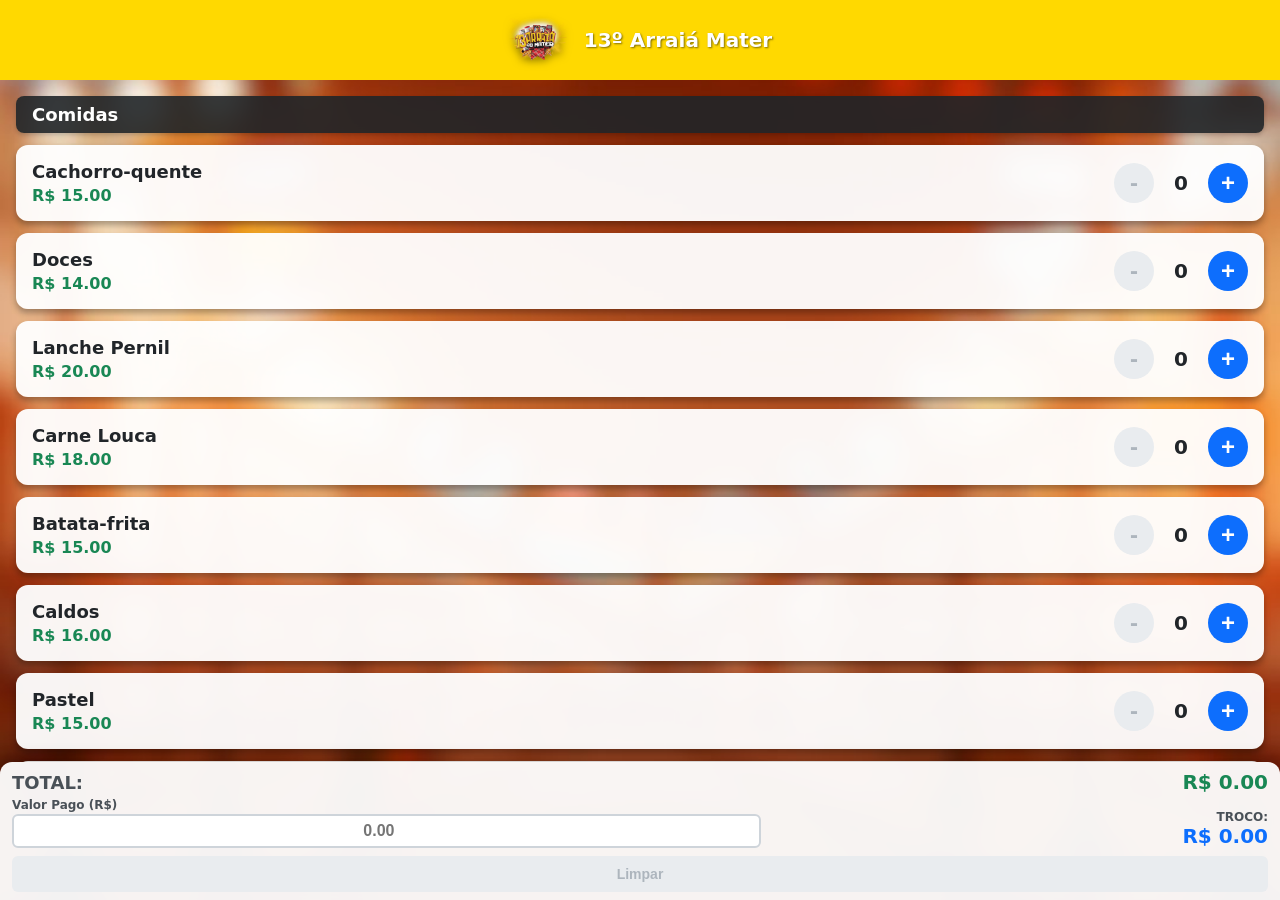
==== caixa.html @ 11f11bc7 "first commit" ====
<!DOCTYPE html>
<html lang="pt-BR">

<head>
  <meta charset="UTF-8">
  <meta name="viewport" content="width=device-width, initial-scale=1.0, maximum-scale=1.0, user-scalable=no">
  <title>Caixa - 13º Arraiá Mater</title>
  <link rel="stylesheet" href="style.css?v=3">
</head>

<body>
    <div id="scroll-area">
        <header>
            <img src="logo.png" alt="Logo Arraiá Mater" class="logo-header">
            13º Arraiá Mater
        </header>

        <div id="product-list"></div>
    </div>

  <footer>
    <div class="total-row">
      <span class="total-label">TOTAL:</span>
      <span class="total-value" id="total-value">R$ 0.00</span>
    </div>
    <div class="payment-row">
      <div class="input-group">
        <label>Valor Pago (R$)</label>
        <input type="number" id="received-value" step="0.01" placeholder="0.00" inputmode="decimal">
      </div>
      <div class="change-display">
        <div class="change-label">TROCO:</div>
        <div class="change-value" id="change-value">R$ 0.00</div>
      </div>
    </div>
    <button class="btn-finish" id="btn-finish" disabled>Limpar</button>
  </footer>

  <script>
    let produtos = [];
    const productListEl = document.getElementById('product-list');
    const totalValueEl = document.getElementById('total-value');
    const receivedInput = document.getElementById('received-value');
    const changeValueEl = document.getElementById('change-value');
    const btnFinish = document.getElementById('btn-finish');

    fetch('products.json')
      .then(res => res.json())
      .then(data => {
        produtos = data.map((p, index) => ({
          id: index,
          nome: p.Nome,
          referencia: p.Referencia,
          preco: p.Preco,
          tipo: p.Tipo,
          quantidade: 0
        }));
        renderProducts();
      });

    function renderProducts() {
      productListEl.innerHTML = '';

      const grupos = produtos.reduce((acc, p) => {
        (acc[p.tipo] = acc[p.tipo] || []).push(p);
        return acc;
      }, {});

      for (const [tipo, items] of Object.entries(grupos)) {
        const header = document.createElement('div');
        header.className = 'category-header';
        header.textContent = tipo;
        productListEl.appendChild(header);

        items.forEach(p => {
          const div = document.createElement('div');
          div.className = 'product';

          const nomeExibicao = p.referencia ? `${p.nome} - ${p.referencia}` : p.nome;

          div.innerHTML = `
                        <div class="info">
                            <p class="name">${nomeExibicao}</p>
                            <p class="price">R$ ${p.preco.toFixed(2)}</p>
                        </div>
                        <div class="controls">
                            <button class="btn-qty btn-minus" onclick="updateQty(${p.id}, -1)" ${p.quantidade === 0 ? 'disabled' : ''}>-</button>
                            <span class="qty">${p.quantidade}</span>
                            <button class="btn-qty btn-plus" onclick="updateQty(${p.id}, 1)">+</button>
                        </div>
                    `;
          productListEl.appendChild(div);
        });
      }
      updateTotals();
    }

    function updateQty(id, delta) {
      const produto = produtos.find(p => p.id === id);
      if (produto) {
        produto.quantidade += delta;
        if (produto.quantidade < 0) produto.quantidade = 0;
        renderProducts();
      }
    }

    function updateTotals() {
      const total = produtos.reduce((sum, p) => sum + (p.preco * p.quantidade), 0);
      totalValueEl.textContent = `R$ ${total.toFixed(2)}`;

      const received = parseFloat(receivedInput.value.replace(',', '.')) || 0;
      let change = received - total;

      if (total === 0) change = 0;

      changeValueEl.textContent = `R$ ${(change > 0 ? change : 0).toFixed(2)}`;

      if (received > 0 && received < total && total > 0) {
        changeValueEl.classList.add('error');
        btnFinish.disabled = true;
      } else {
        changeValueEl.classList.remove('error');
        btnFinish.disabled = total === 0;
      }
    }

    receivedInput.addEventListener('input', updateTotals);

    btnFinish.addEventListener('click', () => {
      produtos.forEach(p => p.quantidade = 0);
      receivedInput.value = '';
      renderProducts();
    });
  </script>
</body>

</html>
---- style.css ----
body { 
  font-family: system-ui, sans-serif; 
  margin: 0; 
  padding: 0; 
  display: flex; 
  flex-direction: column; 
  height: 100vh; 
  height: 100dvh; 
  background-image: url('fundo.jpg'); 
  background-size: cover; 
  background-position: center; 
  background-attachment: fixed;
  overflow: hidden; 
}

header {
  background: rgb(255, 217, 0);
  color: white;
  padding: 10px 16px;
  font-size: 20px; /* Leve redução para evitar quebra de linha com a logo maior */
  font-weight: bold;
  display: flex;
  align-items: center;
  justify-content: center; /* Joga a logo e o título para o canto esquerdo */
  gap: 16px; /* Espaçamento entre a logo e o texto */
  text-shadow: 1px 1px 2px rgba(0, 0, 0, 0.5);
  backdrop-filter: blur(4px);
  flex-shrink: 0; 
}

/* Cabeçalho vermelho para a tela de convidados */
header.convidados {
  background: rgba(220, 53, 69, 0.9);
}

#scroll-area { 
  flex: 1; 
  min-height: 0; 
  overflow-y: auto; 
  /* padding: 16px; (REMOVIDO para o cabeçalho colar nas bordas) */
  padding-bottom: 24px; 
  -webkit-overflow-scrolling: touch; 
  overscroll-behavior: contain; 
}

#product-list {
  padding: 16px; /* O espaçamento foi movido para cá */
}

.logo-header {
  height: 60px; /* Altura aumentada para dar destaque */
  width: auto;
  flex-shrink: 0; /* Impede que o navegador amasse a imagem por falta de espaço */
  filter: drop-shadow(0px 2px 4px rgba(0, 0, 0, 0.5));
}

.category-header {
  background: rgba(33, 37, 41, 0.9);
  color: white;
  padding: 8px 16px;
  margin: 24px 0 12px 0;
  border-radius: 8px;
  font-weight: bold;
  font-size: 18px;
  backdrop-filter: blur(4px);
  box-shadow: 0 2px 4px rgba(0, 0, 0, 0.2);
}

/* Cabeçalho de categoria azul para a tela de convidados */
.category-header.convidados {
  background: rgba(13, 110, 253, 0.9);
}

.category-header:first-child {
  margin-top: 0;
}

.product {
  display: flex;
  justify-content: space-between;
  align-items: center;
  background: rgba(255, 255, 255, 0.95);
  padding: 16px;
  margin-bottom: 12px;
  border-radius: 12px;
  box-shadow: 0 4px 6px rgba(0, 0, 0, 0.3);
}

.info {
  flex: 1;
}

.name {
  font-size: 18px;
  font-weight: bold;
  margin: 0 0 4px 0;
  color: #212529;
}

.price {
  color: #198754;
  font-size: 16px;
  margin: 0;
  font-weight: bold;
}

.controls {
  display: flex;
  align-items: center;
  gap: 12px;
}

.btn-qty {
  width: 40px;
  height: 40px;
  border: none;
  border-radius: 50%;
  font-size: 24px;
  font-weight: bold;
  color: white;
  cursor: pointer;
  display: flex;
  align-items: center;
  justify-content: center;
  touch-action: manipulation;
}

.btn-minus {
  background: #dc3545;
}

.btn-plus {
  background: #0d6efd;
}

.btn-minus:disabled {
  background: #e9ecef;
  color: #adb5bd;
  cursor: not-allowed;
}

.qty {
  font-size: 20px;
  font-weight: bold;
  width: 30px;
  text-align: center;
  color: #212529;
}

/* ==========================================
   RODAPÉ / TOTALIZADOR (BOX COMPACTO COM FONTE 18-20px)
   ========================================== */
footer {
  flex-shrink: 0;
  width: 100%;
  background: rgba(255, 255, 255, 0.95);
  padding: 8px 12px; /* Mantém o box achatado */
  box-shadow: 0 -4px 15px rgba(0, 0, 0, 0.2);
  box-sizing: border-box;
  border-top-left-radius: 12px;
  border-top-right-radius: 12px;
  backdrop-filter: blur(4px);
  position: relative;
  z-index: 10;
}

.total-row {
  display: flex;
  justify-content: space-between;
  align-items: center;
  margin-bottom: 4px;
}

.total-label {
  font-size: 18px; /* Ajustado para o tamanho solicitado */
  font-weight: bold;
  color: #495057;
}

.total-value {
  font-size: 20px; /* Ajustado para o tamanho solicitado */
  font-weight: bold;
  color: #198754;
}

.payment-row {
  display: flex;
  gap: 8px; 
  margin-bottom: 8px; 
  align-items: flex-end;
}

.input-group {
  flex: 3;
}

.input-group label {
  display: block;
  font-size: 12px; 
  font-weight: bold;
  color: #495057;
  margin-bottom: 2px; 
}

.input-group input {
  width: 100%;
  padding: 6px; 
  font-size: 16px; /* Mantido em 16px estritamente para evitar o auto-zoom nativo do Safari/iOS */
  font-weight: bold;
  border: 2px solid #ced4da;
  border-radius: 6px;
  box-sizing: border-box;
  text-align: center;
}

.change-display {
  flex: 2;
  text-align: right;
}

.change-label {
  font-size: 12px; 
  font-weight: bold;
  color: #495057;
  margin-bottom: 0; 
}

.change-value {
  font-size: 20px; /* Ajustado para o tamanho solicitado */
  font-weight: bold;
  color: #0d6efd;
}

.change-value.error {
  color: #dc3545;
}

.btn-finish, .btn-reset {
  width: 100%;
  padding: 10px; 
  color: white;
  border: none;
  border-radius: 6px;
  font-size: 14px; /* Ajustado para a faixa solicitada */
  font-weight: bold;
  cursor: pointer;
  touch-action: manipulation;
}

.btn-finish {
  background: #dc3545;
}

.btn-finish:disabled {
  background: #e9ecef;
  color: #adb5bd;
  cursor: not-allowed;
}

.btn-reset {
  background: #6c757d;
}
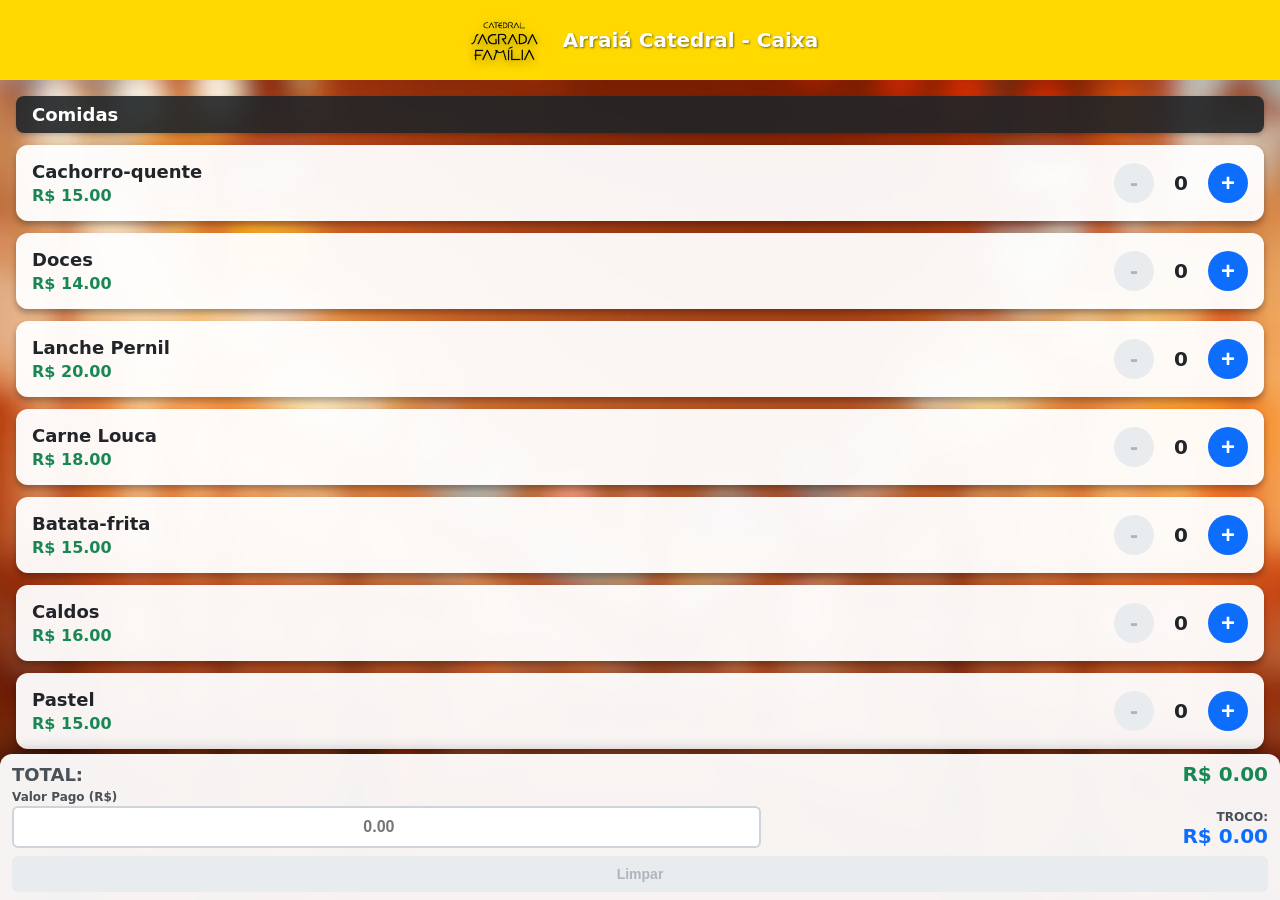
==== commit 912450e4: "nome em caixa" ====
--- a/caixa.html
+++ b/caixa.html
@@ -4,15 +4,15 @@
 <head>
   <meta charset="UTF-8">
   <meta name="viewport" content="width=device-width, initial-scale=1.0, maximum-scale=1.0, user-scalable=no">
-  <title>Caixa - 13º Arraiá Mater</title>
+  <title>Caixa - Arraiá Sagrada Família</title>
   <link rel="stylesheet" href="style.css?v=3">
 </head>
 
 <body>
     <div id="scroll-area">
         <header>
-            <img src="logo.png" alt="Logo Arraiá Mater" class="logo-header">
-            13º Arraiá Mater
+            <img src="assets/titulo-catedral.png" alt="catedral" class="logo-header">
+            Arraiá Catedral - Caixa
         </header>
 
         <div id="product-list"></div>
--- a/style.css
+++ b/style.css
@@ -204,13 +204,14 @@
 
 .input-group input {
   width: 100%;
-  padding: 6px; 
+  padding: 10px; 
   font-size: 16px; /* Mantido em 16px estritamente para evitar o auto-zoom nativo do Safari/iOS */
   font-weight: bold;
   border: 2px solid #ced4da;
   border-radius: 6px;
   box-sizing: border-box;
   text-align: center;
+  color: #dc3545;
 }
 
 .change-display {
